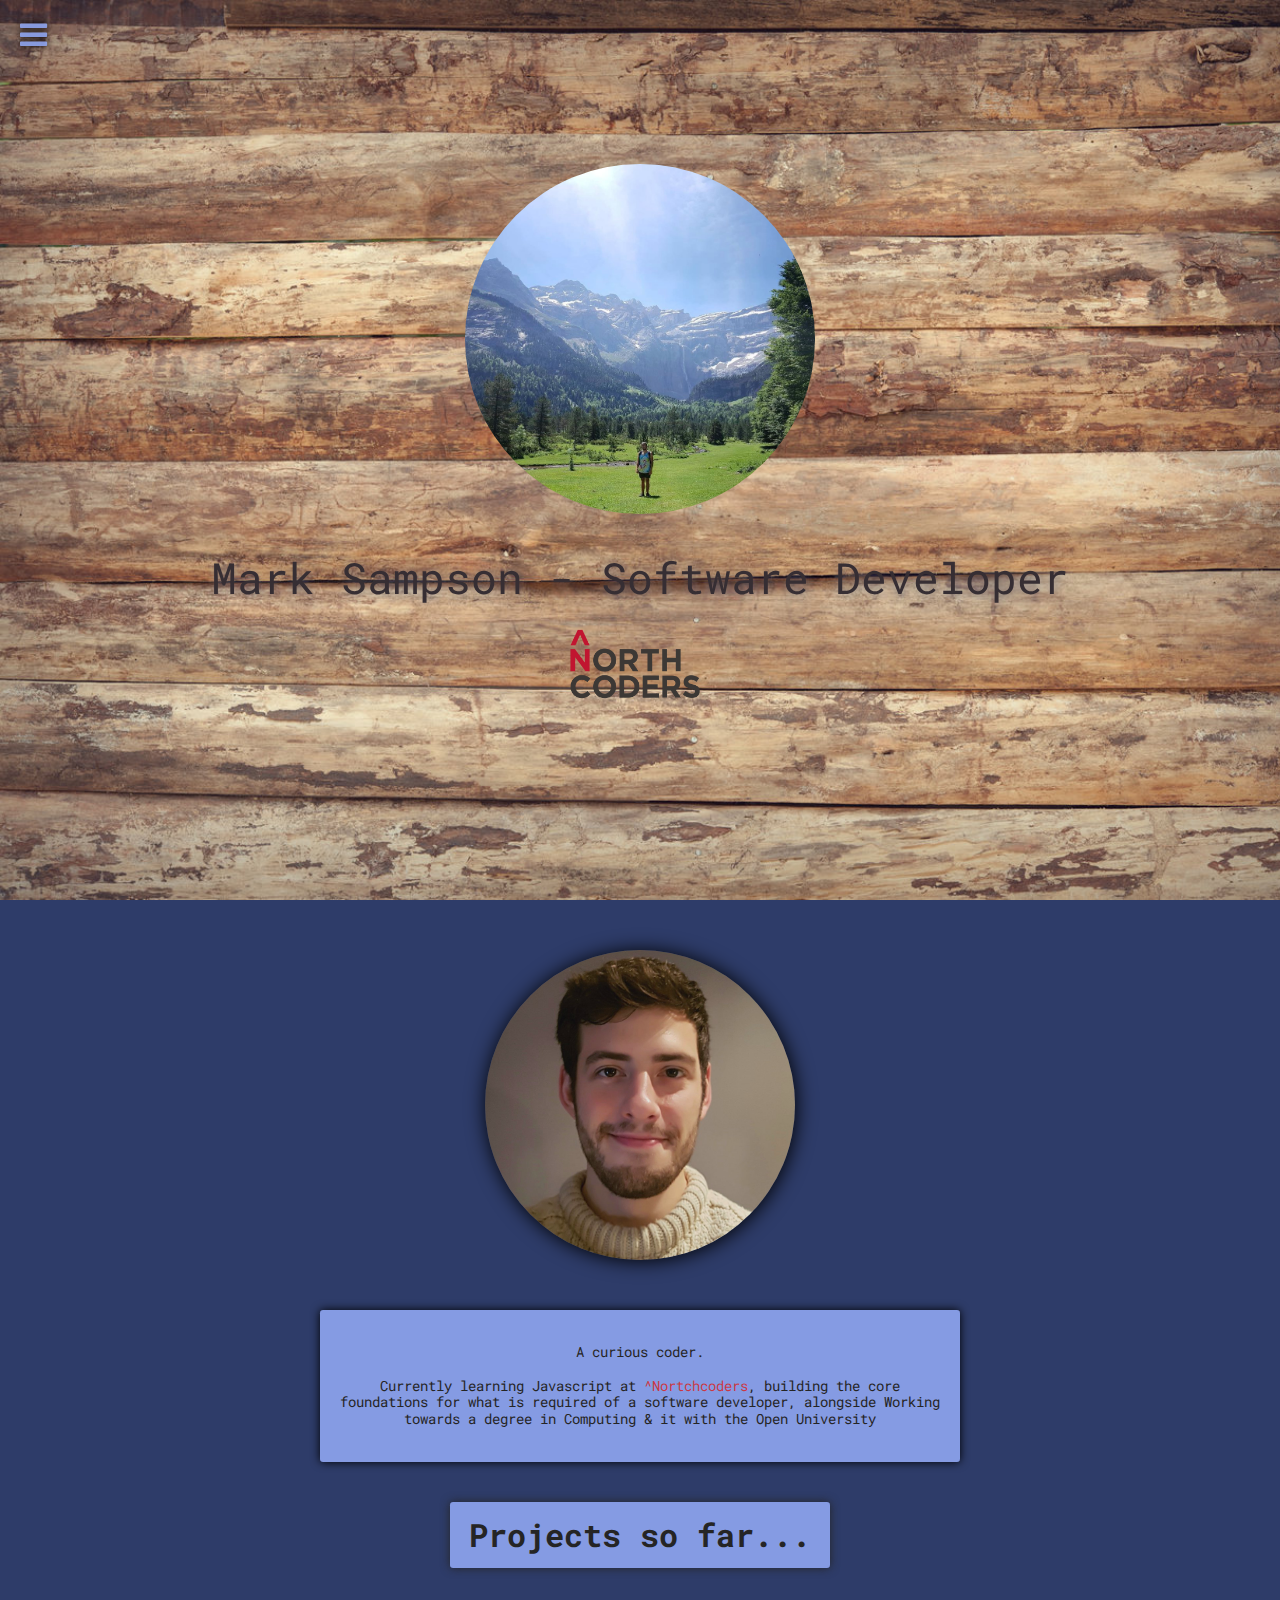
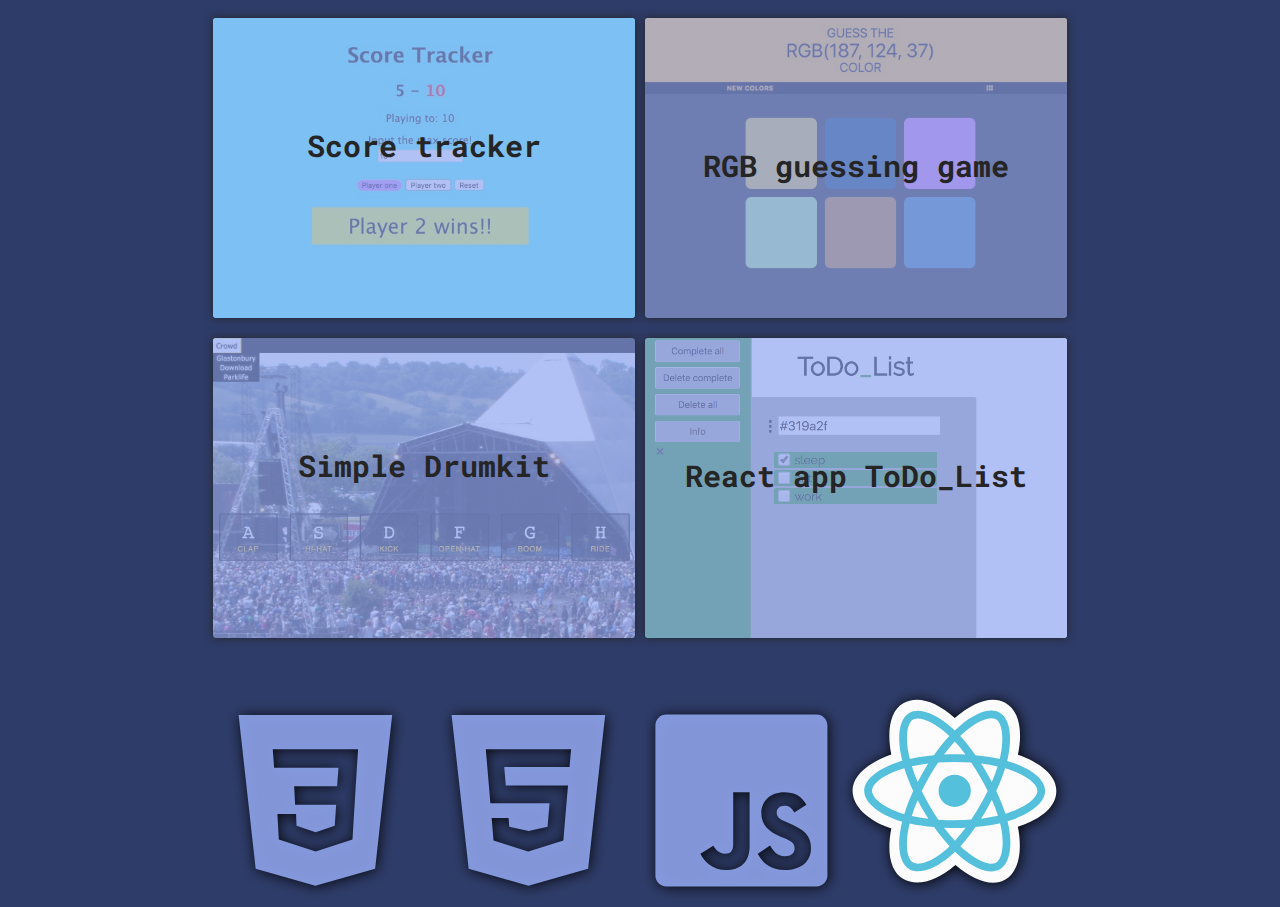
==== index.html @ e76eb81a "added routeing change to index" ====
<!DOCTYPE html>
<html lang="en">
<head>
    <meta charset="UTF-8">
    <meta name="viewport" content="width=device-width, initial-scale=1.0">
    <meta http-equiv="X-UA-Compatible" content="ie=edge">
    <link href="https://fonts.googleapis.com/css?family=Roboto+Mono|PT+Sans|Roboto+Mono" rel="stylesheet">
    <link rel="stylesheet" href="css/normalize.css">
    <link rel="stylesheet" href="css/main.css">
    <link rel="stylesheet" href="https://cdnjs.cloudflare.com/ajax/libs/font-awesome/4.7.0/css/font-awesome.min.css">
    <title>SampsonM</title>
</head>
<body>
    <main>
        <div id="backg-fade"></div>
        <nav id="mySidenav">
            <a href="javascript:void(0)" class="closebtn" onclick="closeNav()">&times;</a>
            <a href="#about"><i class="fa fa-wpexplorer" onclick="closeNav()" style="font-size: 1.9em"></i></a>
            <a href="./contact.html"><i class="fa fa-envelope-o" style="font-size: 1.87em"></i></a>
            <a href="https://www.linkedin.com/in/mark-sampson-33995bb9/" target="_blank"><i class="fa fa-linkedin linked" style="font-size: 1.9em"></i></a>
            <a href="https://github.com/SampsonM" target="_blank"><i class="fa fa-github" style="font-size: 2.3em"></i></a>
        </nav>
    
        <i onclick="openNav()" class="fa fa-bars" id="menu"></i>
        
        <figure>
            <div class="img-text">    
                <img src="images/me.jpg" alt="SampsonM">
                <h2>Mark Sampson - Software Developer</h2>
            </div>
    
            <div class="main-text">
                <img src="images/logo.png">
            </div>
        </figure>
    </main>

    <div class="about">
        <a name="about"></a>
            
            <div class="grid">
                <img class="face" src="images/me2.jpg" alt="SampsonM">
                <div class="about-words">
                    <p>A curious coder.</br></br>
                    Currently learning Javascript at <a href="https://northcoders.com/" target="_blank">^Nortchcoders</a>,
                    building the core foundations for what is required of a software developer, alongside Working towards a degree in Computing & it with the Open University</p>
                </div>
                
                <div class="git-material">
                    <div class="git-text"><p>Projects so far...</p></div>
                    <a class="gitSquare scoreTrack" href="https://github.com/SampsonM/Score-Tracker" target="_blank"><p>Score tracker</p></a>
                    <a class="gitSquare rgb" href="https://sampsonm.github.io/RGB-Game/" target="_blank"><p>RGB guessing game</p></a>
                    <a class="gitSquare notes" href="https://sampsonm.github.io/React_To_Do/"><p>React app ToDo_List</p></a>
                    <a class="gitSquare drum" href="https://github.com/SampsonM/Drum-Kit" target="_blank"><p>Simple Drumkit</p></a>
                </div>
        
                <div class="logoArea">
                    <svg class="logo" xmlns="http://www.w3.org/2000/svg" viewBox="0 0 24 24">
                        <path d="M2.999,2l2,18l6.994,2l7.006-2l2-18H2.999z M16.726,10.348l-0.382,6.241L12.028,18l-4.316-1.411l-0.164-2.985h2.185 l0.055,1.357l2.24,0.76l2.24-0.76l0.164-2.442h-2.404H9.624l-0.109-2.171h2.513h2.513l0.164-2.171h-2.677H7.165L7.001,6.006h5.026 h4.972L16.726,10.348z"/>
                    </svg>
                    <svg class="logo" xmlns="http://www.w3.org/2000/svg" viewBox="0 0 24 24">
                        <path d="M20.999,2h-18l2,18l7,2l7-2L20.999,2z M16.825,8.083H9.169l0.182,2.179h7.29l-0.547,6.439l-4.093,1.302l-0.04-0.013 l-4.047-1.29l-0.221-2.624h1.982l0.087,1.019l2.261,0.498l2.221-0.499l0.236-2.755H7.544L7.007,6h9.996L16.825,8.083z"/>
                    </svg>
                    <svg class="logo" xmlns="http://www.w3.org/2000/svg" viewBox="0 0 50 50">
                        <path d="M43.334,4H6.667C5.196,4,4,5.196,4,6.667v36.666C4,44.804,5.196,46,6.667,46h36.666C44.804,46,46,44.804,46,43.334V6.667 C46,5.196,44.804,4,43.334,4z M27,36.182C27,40.18,24.656,42,21.234,42c-3.092,0-5.324-2.073-6.234-4l3.143-1.903 C18.75,37.173,19.673,38,21,38c1.269,0,2-0.496,2-2.426V23h4V36.182z M35.677,42c-3.544,0-5.557-1.787-6.677-4l3-2 c0.818,1.335,1.707,2.614,3.589,2.614c1.581,0,2.411-0.79,2.411-1.882c0-1.308-0.858-1.772-2.598-2.533l-0.954-0.409 c-2.753-1.173-4.583-2.643-4.583-5.749c0-2.862,2.18-5.04,5.588-5.04c2.426,0,4.17,0.844,5.427,3.055l-2.971,1.908 c-0.654-1.173-1.36-1.635-2.456-1.635c-1.118,0-1.826,0.709-1.826,1.635c0,1.145,0.709,1.608,2.346,2.317l0.954,0.409 C40.17,32.079,42,33.496,42,36.683C42,40.118,39.301,42,35.677,42z"/>
                    </svg>
                    <img src="./images/react-seeklogo.com.svg" class="react logo">
                </div>
            
            </div>
    </div>

<script src="https://ajax.googleapis.com/ajax/libs/jquery/3.3.1/jquery.min.js"></script>
<script src="js/main.js"></script>
</body>
</html>
---- css/main.css ----
:root {
    --blue-col: rgba(144, 166, 240, 0.897);
    --light-bl: rgba(144, 166, 240, 0.697)
}

body {
    height: 100vh;
    width: 100vw;
    position: absolute;
    top: 0px;
    margin: 0;
    padding: 0;
    color: #252525;
    font-family: 'Roboto Mono', sans-serif;   
    font-size: 0.9em;  
}

main {
    position: absolute;
    left: 0;
    bottom: 0;
    left: 0;
    height: 100%;
    width: 100%;
    min-height: 600px;
    background: url("../images/wood2.jpg")#fff;
    background-repeat: no-repeat;
    background-size: cover;
    background-attachment: fixed;
}

#backg-fade {
    height: 100%;
    width: 0;
    position: fixed;
    top: 0;
    left: 0;
    z-index: 2;
    background-color: #00000067;
    transition: 0.3s;
    transition-timing-function: ease-in-out;
}

#mySidenav {
    height: 100%;
    width: 0;
    position: fixed;
    z-index: 1;
    top: 0;
    left: 0;
    overflow-x: hidden;
    padding-top: 30px;
    transition: 0.3s;
    transition-timing-function: ease-in-out;
    background-color: var(--light-bl);
}

nav a {
    padding: 10px 5px 10px 10px;
    max-width: 40px;
    text-decoration: none;
    color: #362e33;
    display: block;
    transition: 0.2s;
}

a:hover {
    color: #ecdaaf;
}

a .linked {
    position: relative;
    left: 2px;
}

.closebtn {
    position: absolute;
    top: 0;
    right: 15px;
    font-size: 2.3em;
    margin-left: 50px;
    text-decoration: none;
    color: #362e33;
    z-index: 3;
}

#menu {
    position: fixed;
    left: 20px;
    top: 20px;
    font-size: 2.2em;
    text-shadow: 0px 0px 6px #000;
    transition: 0.05s;
    color: var(--blue-col);
}

#menu:hover {
    color: #ecdaaf;
}

figure {
    position: relative;
    top: 50px;
}

.img-text {
    position: relative;
    text-align: center;
    align-content: center;
    max-width: 85%;
    margin: auto;
    z-index: 1;
}

.img-text img {
    height: 40%;
    width: 40%;
    border-radius: 50%;
}

h2 {
    font-size: 3em;
    font-weight: 400;
    color: #362e33;
    text-shadow: 1px 1px 10px #65748ba2;
}

.main-text {
    position: relative;
    right: 5px;
    display: block;
    max-width: 85%;
    margin: auto;
    text-align: center;
    font-family: 'Roboto Mono', sans-serif;
    font-size: 1.6em;
    color: #3b3835;
    text-shadow: 1px 1px 8px #65748ba2;
}

.main-text img {
    width: 130px;
    height: 70px;
    position: relative;
    top: -10px;
}

.about  {
    position: relative;
    top: 100vh;
    min-height: auto;
}

.grid {
    display: grid;
    position: relative;
    left: 0;
    height: 100%;
    width: 100%;
    transition: 0.5s;
    grid-template: auto auto auto 1fr / repeat(12, 1fr);
    background-color: rgb(46, 60, 105);
}

.banner {
    position: relative;
    display: grid;
    grid-template-columns: repeat(12, 1fr);
    grid-column: 1 / -1;
    background-color: rgb(46, 60, 105);
}

.face {
    grid-column: 2 / 12;
    grid-row: 1 / 2;
    margin: 30px auto;
    padding: 0px;
    border-radius: 50%;
    box-shadow: 1px 1px 20px #000000;
    max-height: 270px;
}

.about-words {
    grid-column: 4 / 10;
    grid-row: 2 / 3;
    margin: 0 auto;
    padding: 20px;
    text-align: center;
    background-color: var(--blue-col);
    border-radius: .2rem;
    box-shadow: 0 0 10px #000;
}

.about-words a {
    color: rgba(216, 38, 38, 0.842);
    text-decoration: none;
}

.about-words a:hover {
    color: rgb(253, 46, 46);
}

.git-material {
    grid-column: 2 / 12;
    grid-row: 3 / 4;
    display: grid;
    grid-template: auto repeat(4, auto) / repeat(4, 1fr);
    grid-gap: 10px;
    font-size: 1.9rem;
    font-weight: 700;
    text-align: center;
}

.git-material a {
    width: 100%;   
    min-height: 300px; 
    max-height: 300px; 
    color: #252525;
    text-decoration: none;
    border-radius: .2rem; 
    box-shadow: inset 0 0 0 1000px var(--light-bl), 0 0 10px #252525; 
    transition-duration: 0.1s;
    transition-timing-function: ease-out; 
}

.git-text {
    grid-column: 1 / -1;
    min-height: 0px;
    max-width: 100%;
    font-size: 2rem;    
}

.git-text p {
    margin: 40px auto;
    padding: 15px;
    max-width: 350px;
    background-color: var(--blue-col);
    box-shadow: 0 0 10px #252525;
    border-radius: .2rem;
}

.gitSquare:hover {
    box-shadow: inset 0 0 0 1000px #a5a4a400;
    transform: scale(1.015, 1.015);
}

.gitSquare:hover p {
    display: none;
}

.scoreTrack {
    background: url('../images/scoretrack.jpg') 46% 50%/200% repeat fixed;
    grid-column: 1 / -1;
    grid-row: 2 / 3;
}

.scoreTrack p {
    margin: 90px 20px;
}

.rgb {
    background: url('../images/rgb1.jpg') 44% 100%/200% no-repeat fixed;
    grid-column: 1 / -1; 
    grid-row: 3 / 4;
}

.rgb p {
    margin: 110px 20px;    
}

.notes {
    background: url('../images/todolist.png') 46% 100%/200% repeat fixed;
    grid-column: 1 / -1;
    grid-row: 4 / 5;
}

.notes p {
    margin-top: 120px;
}

.drum {
    background: url('../images/drum.jpg') -5% 30%/180% no-repeat fixed;
    grid-column: 1 / -1;
    grid-row: 5 / 6;    
}

.drum p {
    margin: 90px 20px;    
}

.logoArea {
    grid-column: 1 / -1;
    grid-row: 4 / 5;
}

.logo {
    display: block;
    min-width: 200px;
    max-width: 25%;
    filter: drop-shadow(1px 1px 7px #000) invert(1%);
    fill: var(--blue-col);
    margin: auto;
}

.react {
    margin-bottom: 20px;
}

@media only screen and (min-width: 550px) {
    main {
        min-height: 800px;
    }
    figure {
        top: 150px;
    }
    .about-words {
        grid-column: 4 / 10;
        margin: 20px auto;
    }
    .face {
        max-height: 310px;        
    }
    .git-text {
        grid-column: 2 / 4;
        grid-row: 1 / 2;
    }
    .scoreTrack {  
        background: url('../images/scoretrack.jpg') 46% 20%/280% no-repeat scroll;
        grid-column: 1 / 3;
        grid-row: 2 / 3;
    }
    .rgb {
        background: url('../images/rgb1.jpg') 50% 100%/cover no-repeat scroll;
        grid-column: 3 / 5;
        grid-row: 2 / 3;
    }
    .notes {
        background: url('../images/todolist.png') 40% 5%/100% repeat scroll;
        grid-column: 3 / 5;
        grid-row: 4 /5;
    }
    .drum {
        background: url('../images/drum.jpg') -5% 30%/cover no-repeat scroll;
        grid-column: 1 / 3;
        grid-row: 4 / 5;
    }
    .logoArea {
        grid-row: 4 / 5;
    }
    .logo {
        display: inline;
        min-width: 100px;
        max-width: 24%;
    }
}

@media only screen and (min-width: 890px) {
    #menu {
        position: fixed;
    }
    .grid {
        background-size: cover;
        background-attachment:fixed;
        background-repeat: no-repeat;
    }
    .about-words {
        margin: auto;
    }
    .scoreTrack {
        background-size: 170%;         
    }
    .scoreTrack p {
        margin: 110px 20px;
    }
    .rgb {
        background-position: 20% 0%;
        background-repeat: repeat;
    }
    .drum {
        background: url('../images/drum.jpg') -5% 0%/cover no-repeat scroll;        
    }
    .drum p {
        margin: 110px 20px;
    }
    .logoArea {
        grid-column: 3 / 11;
        margin-top: 50px;
    }
}

@media only screen and (min-width: 1000px) {
    figure {
        top: 16px;
    }
    .img-text img {
        max-height: 350px;
        max-width: 350px;
    }
    .img-text {
        top: 120px;
    }
    .main-text {
        top: 120px;
    }
}

@media only screen and (min-width: 1200px) {
    figure {
        top: 30px;
    }
    .face {
        margin: 50px auto;
    }
    .git-material {
        grid-column: 3 / 11;
    }
    .rgb p {
        margin: 130px 20px;
    }
}
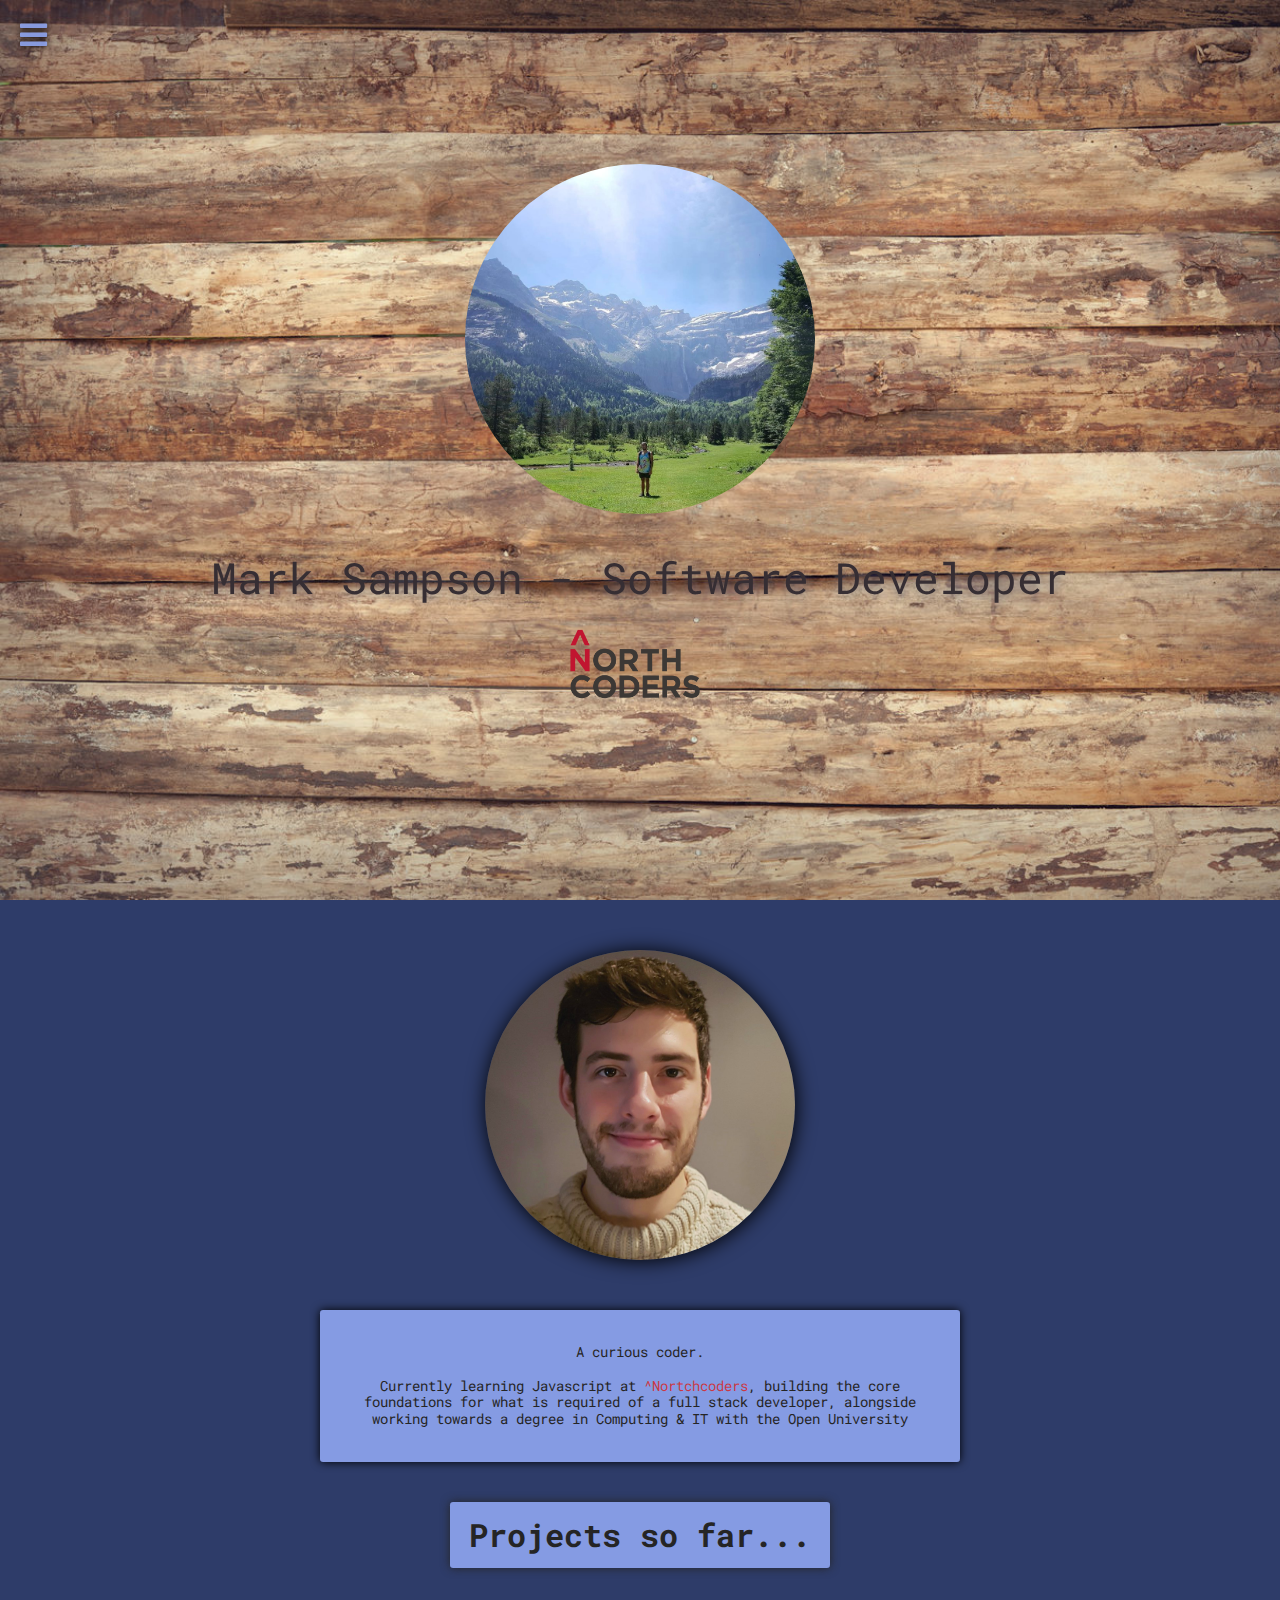
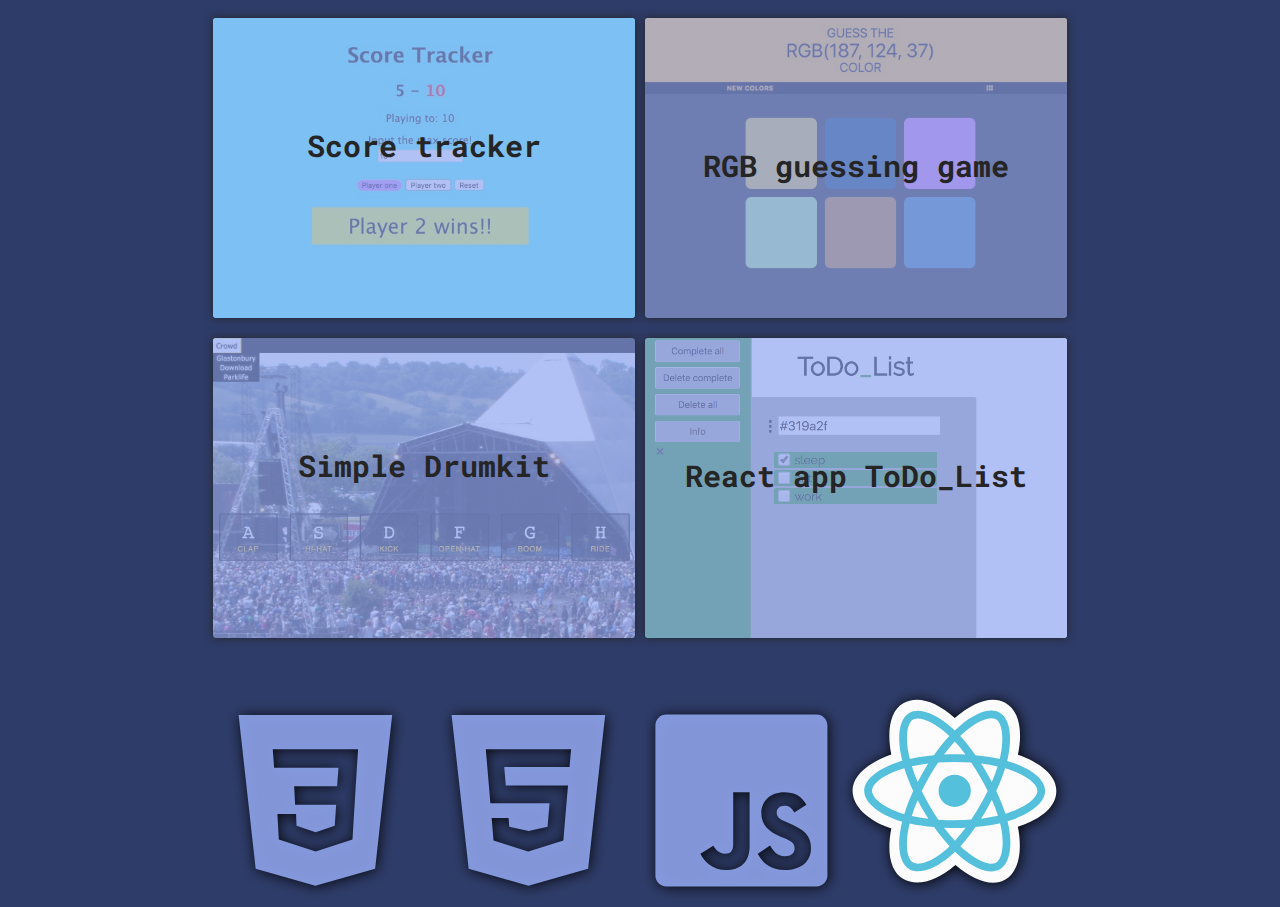
==== commit ddefc109: "typo" ====
--- a/index.html
+++ b/index.html
@@ -43,7 +43,7 @@
                 <div class="about-words">
                     <p>A curious coder.</br></br>
                     Currently learning Javascript at <a href="https://northcoders.com/" target="_blank">^Nortchcoders</a>,
-                    building the core foundations for what is required of a software developer, alongside Working towards a degree in Computing & it with the Open University</p>
+                    building the core foundations for what is required of a full stack developer, alongside working towards a degree in Computing & IT with the Open University</p>
                 </div>
                 
                 <div class="git-material">
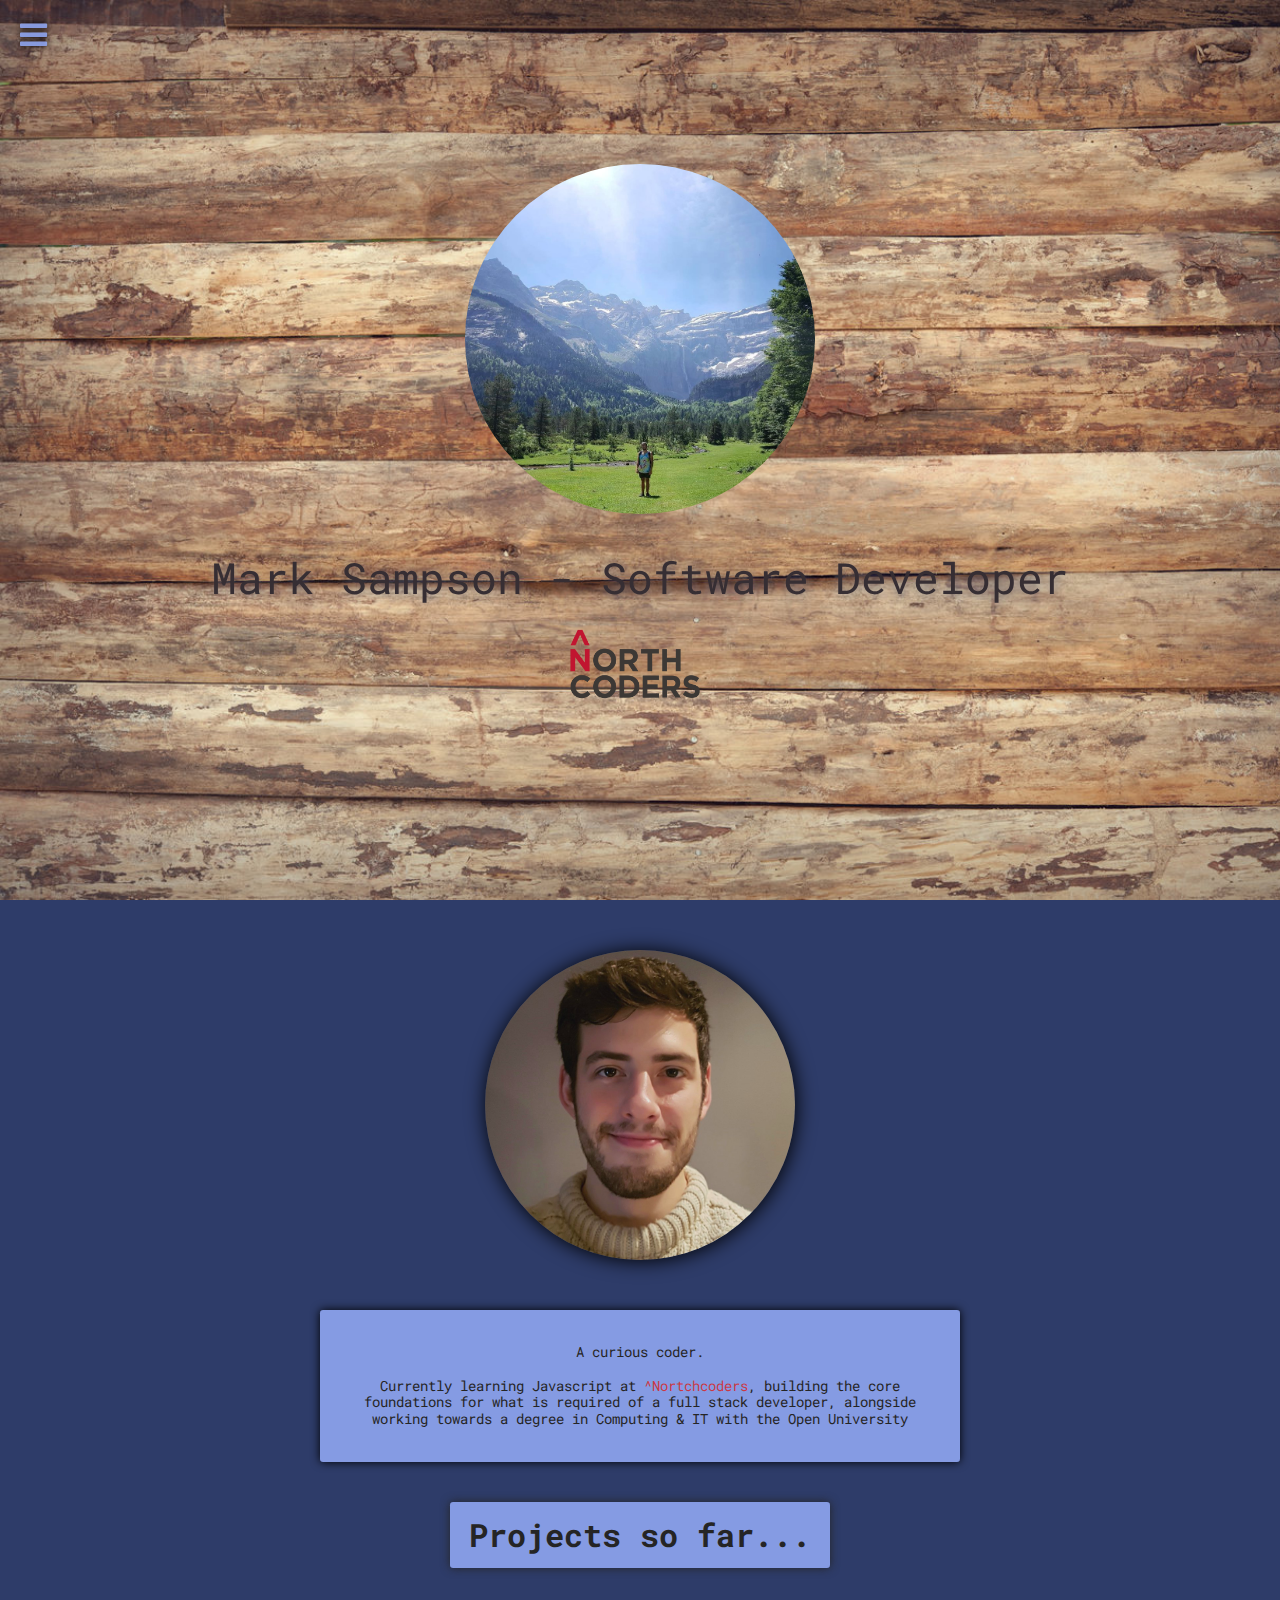
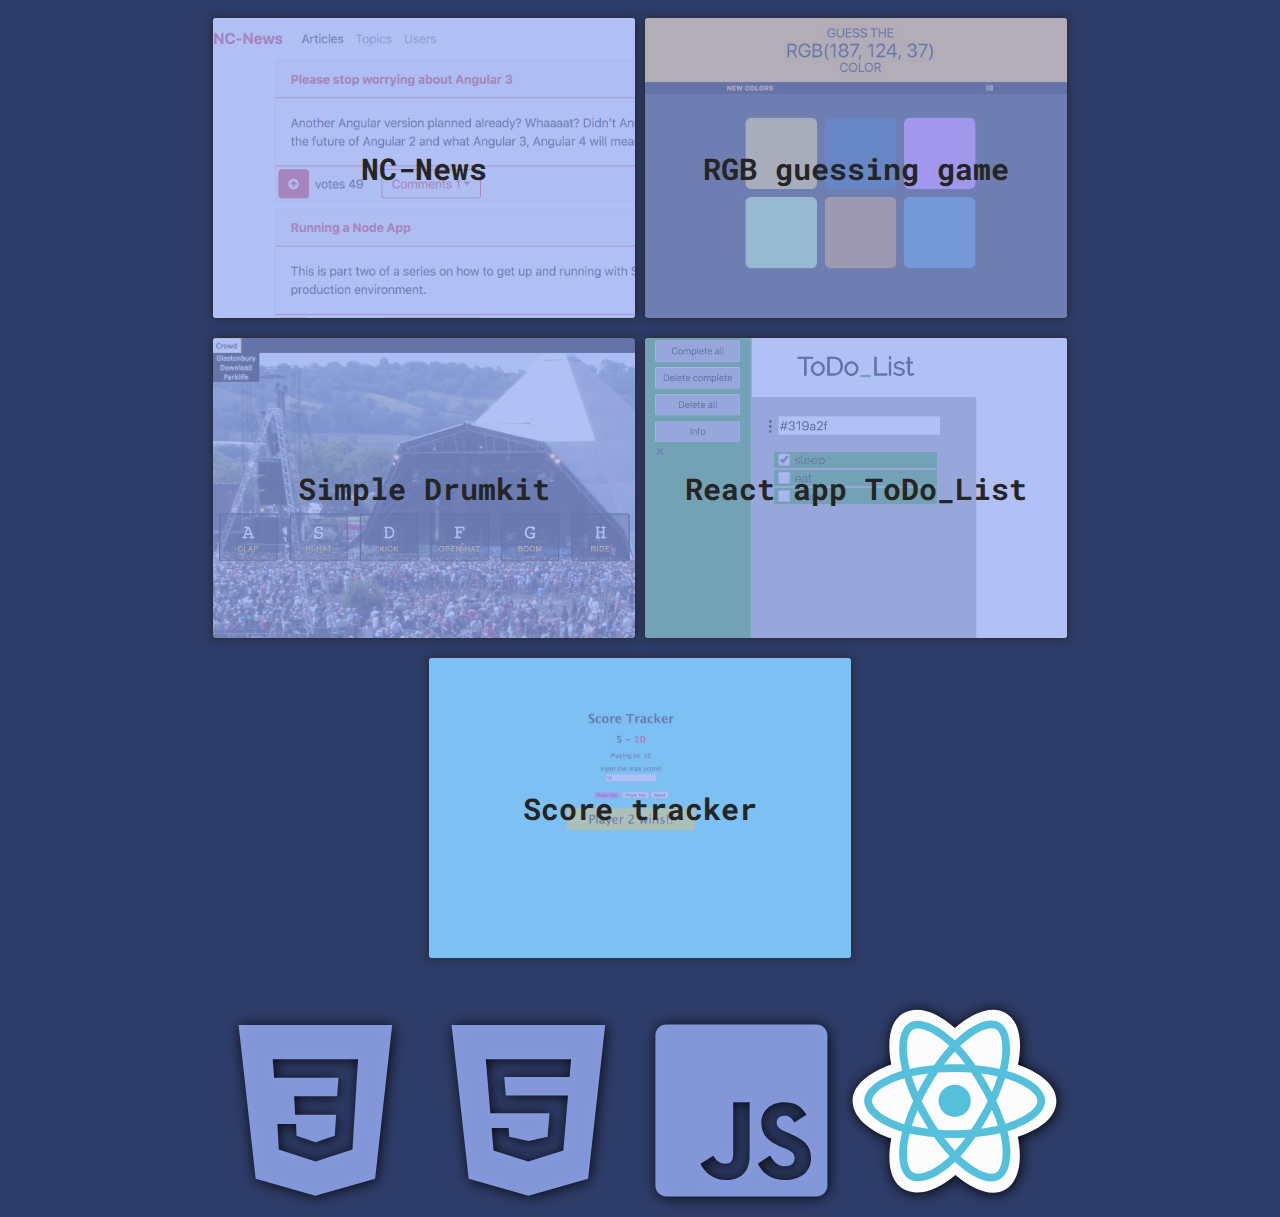
==== commit 71b951fa: "added nc news to personal site" ====
--- a/index.html
+++ b/index.html
@@ -48,10 +48,12 @@
                 
                 <div class="git-material">
                     <div class="git-text"><p>Projects so far...</p></div>
-                    <a class="gitSquare scoreTrack" href="https://github.com/SampsonM/Score-Tracker" target="_blank"><p>Score tracker</p></a>
+                    <a class="gitSquare ncnews" href="https://northcnews.herokuapp.com/" target="_blank"><p>NC-News</p></a>
                     <a class="gitSquare rgb" href="https://sampsonm.github.io/RGB-Game/" target="_blank"><p>RGB guessing game</p></a>
                     <a class="gitSquare notes" href="https://sampsonm.github.io/React_To_Do/"><p>React app ToDo_List</p></a>
                     <a class="gitSquare drum" href="https://github.com/SampsonM/Drum-Kit" target="_blank"><p>Simple Drumkit</p></a>
+                    <a class="gitSquare scoreTrack" href="https://github.com/SampsonM/Score-Tracker" target="_blank"><p>Score tracker</p></a>
+
                 </div>
         
                 <div class="logoArea">
--- a/css/main.css
+++ b/css/main.css
@@ -181,7 +181,7 @@
 }
 
 .about-words {
-    grid-column: 4 / 10;
+    grid-column: 3 / 11;
     grid-row: 2 / 3;
     margin: 0 auto;
     padding: 20px;
@@ -204,7 +204,7 @@
     grid-column: 2 / 12;
     grid-row: 3 / 4;
     display: grid;
-    grid-template: auto repeat(4, auto) / repeat(4, 1fr);
+    grid-template: auto repeat(5, auto) / repeat(4, 1fr);
     grid-gap: 10px;
     font-size: 1.9rem;
     font-weight: 700;
@@ -239,6 +239,15 @@
     border-radius: .2rem;
 }
 
+.gitSquare {
+    display: flex;
+    justify-content: center;
+}
+
+.gitSquare p {
+    align-self: center;
+}
+
 .gitSquare:hover {
     box-shadow: inset 0 0 0 1000px #a5a4a400;
     transform: scale(1.015, 1.015);
@@ -248,14 +257,10 @@
     display: none;
 }
 
-.scoreTrack {
-    background: url('../images/scoretrack.jpg') 46% 50%/200% repeat fixed;
+.ncnews {
+    background: url('../images/ncnews.png') 100% 100%/100% repeat fixed;
     grid-column: 1 / -1;
     grid-row: 2 / 3;
-}
-
-.scoreTrack p {
-    margin: 90px 20px;
 }
 
 .rgb {
@@ -264,28 +269,22 @@
     grid-row: 3 / 4;
 }
 
-.rgb p {
-    margin: 110px 20px;    
-}
-
 .notes {
     background: url('../images/todolist.png') 46% 100%/200% repeat fixed;
     grid-column: 1 / -1;
     grid-row: 4 / 5;
 }
 
-.notes p {
-    margin-top: 120px;
-}
-
 .drum {
     background: url('../images/drum.jpg') -5% 30%/180% no-repeat fixed;
     grid-column: 1 / -1;
     grid-row: 5 / 6;    
 }
 
-.drum p {
-    margin: 90px 20px;    
+.scoreTrack {
+    background: url('../images/scoretrack.jpg') 10% 50%/100% repeat fixed;
+    grid-column: 1 / -1;
+    grid-row: 6 / 7;
 }
 
 .logoArea {
@@ -324,8 +323,8 @@
         grid-column: 2 / 4;
         grid-row: 1 / 2;
     }
-    .scoreTrack {  
-        background: url('../images/scoretrack.jpg') 46% 20%/280% no-repeat scroll;
+    .ncnews {  
+        background: url('../images/ncnews.png') 4% 0%/0% no-repeat scroll;
         grid-column: 1 / 3;
         grid-row: 2 / 3;
     }
@@ -344,6 +343,11 @@
         grid-column: 1 / 3;
         grid-row: 4 / 5;
     }
+    .scoreTrack {
+        background: url('../images/scoretrack.jpg') 10% 0%/100% no-repeat scroll;
+        grid-column: 2 / 4;
+        grid-row: 6 / 7;
+    }
     .logoArea {
         grid-row: 4 / 5;
     }
@@ -366,11 +370,8 @@
     .about-words {
         margin: auto;
     }
-    .scoreTrack {
+    .ncnews {
         background-size: 170%;         
-    }
-    .scoreTrack p {
-        margin: 110px 20px;
     }
     .rgb {
         background-position: 20% 0%;
@@ -379,9 +380,6 @@
     .drum {
         background: url('../images/drum.jpg') -5% 0%/cover no-repeat scroll;        
     }
-    .drum p {
-        margin: 110px 20px;
-    }
     .logoArea {
         grid-column: 3 / 11;
         margin-top: 50px;
@@ -414,7 +412,4 @@
     .git-material {
         grid-column: 3 / 11;
     }
-    .rgb p {
-        margin: 130px 20px;
-    }
 }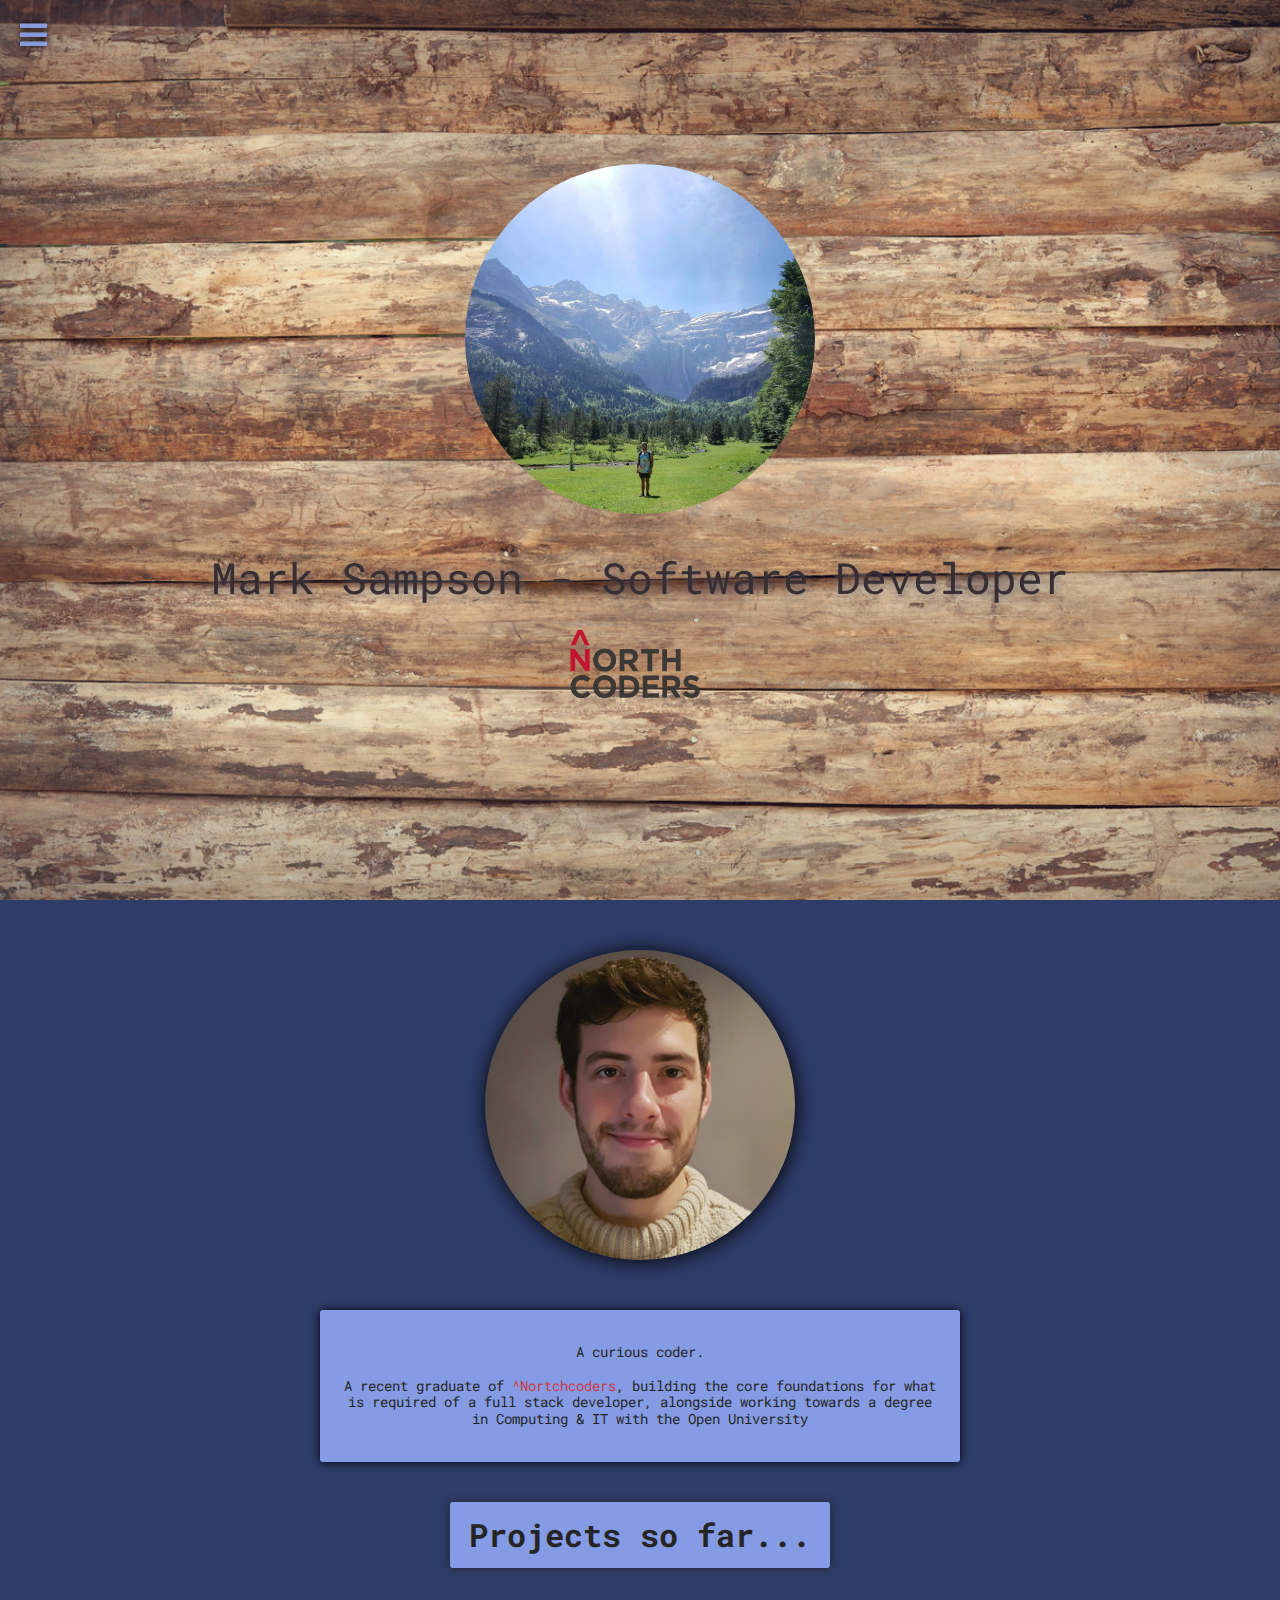
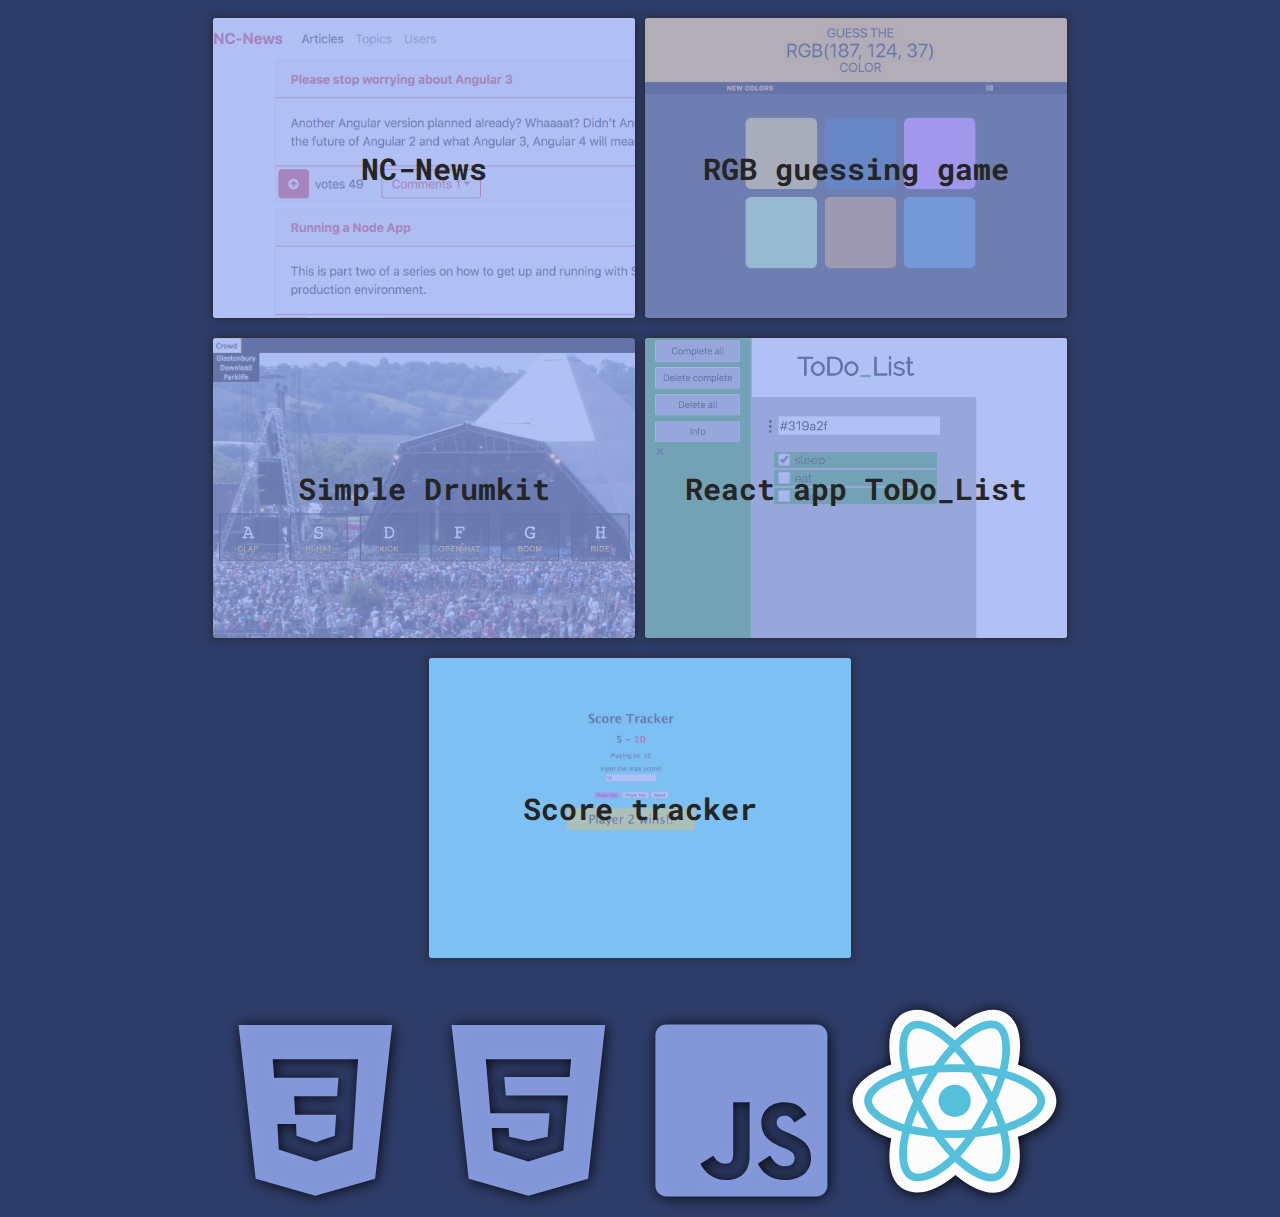
==== commit c9fb709d: "updated text" ====
--- a/index.html
+++ b/index.html
@@ -8,7 +8,7 @@
     <link rel="stylesheet" href="css/normalize.css">
     <link rel="stylesheet" href="css/main.css">
     <link rel="stylesheet" href="https://cdnjs.cloudflare.com/ajax/libs/font-awesome/4.7.0/css/font-awesome.min.css">
-    <title>SampsonM</title>
+    <title>SampsonM | Full Stack Developer</title>
 </head>
 <body>
     <main>
@@ -42,7 +42,7 @@
                 <img class="face" src="images/me2.jpg" alt="SampsonM">
                 <div class="about-words">
                     <p>A curious coder.</br></br>
-                    Currently learning Javascript at <a href="https://northcoders.com/" target="_blank">^Nortchcoders</a>,
+                    A recent graduate of <a href="https://northcoders.com/" target="_blank">^Nortchcoders</a>,
                     building the core foundations for what is required of a full stack developer, alongside working towards a degree in Computing & IT with the Open University</p>
                 </div>
                 
@@ -50,10 +50,9 @@
                     <div class="git-text"><p>Projects so far...</p></div>
                     <a class="gitSquare ncnews" href="https://northcnews.herokuapp.com/" target="_blank"><p>NC-News</p></a>
                     <a class="gitSquare rgb" href="https://sampsonm.github.io/RGB-Game/" target="_blank"><p>RGB guessing game</p></a>
-                    <a class="gitSquare notes" href="https://sampsonm.github.io/React_To_Do/"><p>React app ToDo_List</p></a>
+                    <a class="gitSquare notes" href="https://sampsonm.github.io/react_todo/" target="_blank"><p>React app ToDo_List</p></a>
                     <a class="gitSquare drum" href="https://github.com/SampsonM/Drum-Kit" target="_blank"><p>Simple Drumkit</p></a>
                     <a class="gitSquare scoreTrack" href="https://github.com/SampsonM/Score-Tracker" target="_blank"><p>Score tracker</p></a>
-
                 </div>
         
                 <div class="logoArea">
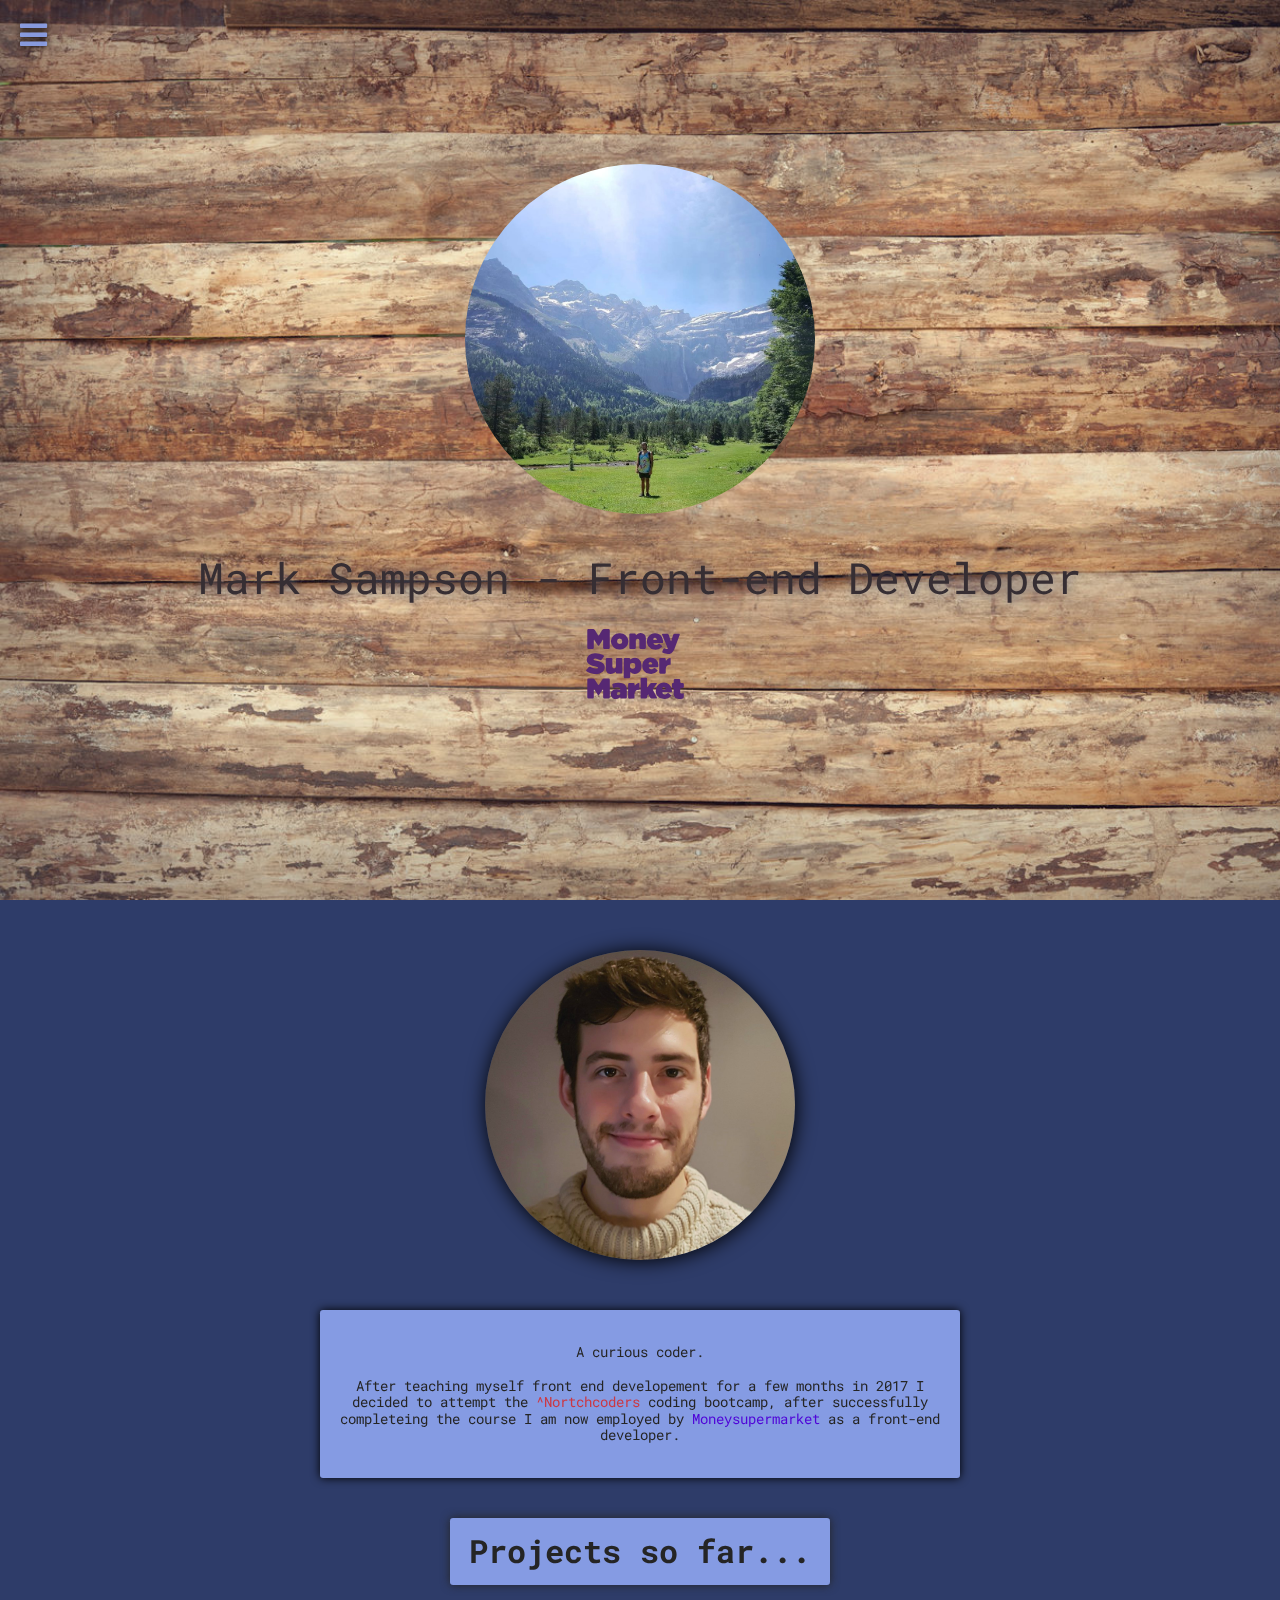
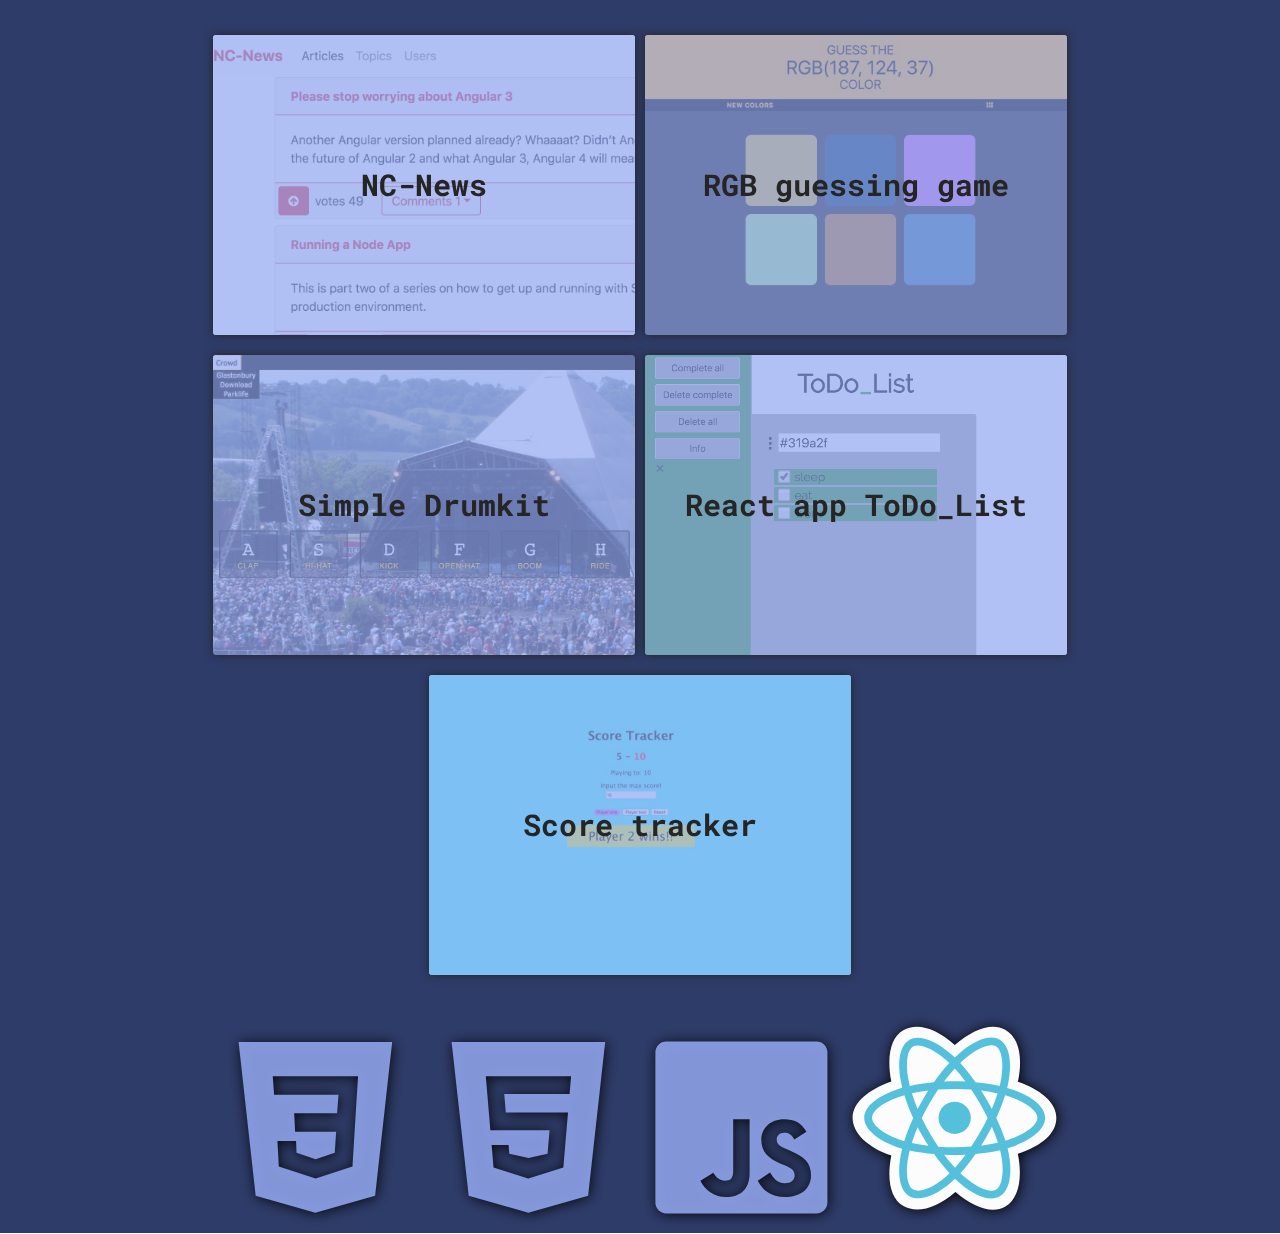
==== commit 1e83fa0a: "updated main page" ====
--- a/index.html
+++ b/index.html
@@ -8,14 +8,14 @@
     <link rel="stylesheet" href="css/normalize.css">
     <link rel="stylesheet" href="css/main.css">
     <link rel="stylesheet" href="https://cdnjs.cloudflare.com/ajax/libs/font-awesome/4.7.0/css/font-awesome.min.css">
-    <title>SampsonM | Full Stack Developer</title>
+    <title>SampsonM | Front-end Developer</title>
 </head>
 <body>
     <main>
         <div id="backg-fade"></div>
         <nav id="mySidenav">
             <a href="javascript:void(0)" class="closebtn" onclick="closeNav()">&times;</a>
-            <a href="#about"><i class="fa fa-wpexplorer" onclick="closeNav()" style="font-size: 1.9em"></i></a>
+            <a ><i class="fa fa-wpexplorer" onclick="closeNav(); moveToAbout()" style="font-size: 1.9em"></i></a>
             <a href="./contact.html"><i class="fa fa-envelope-o" style="font-size: 1.87em"></i></a>
             <a href="https://www.linkedin.com/in/mark-sampson-33995bb9/" target="_blank"><i class="fa fa-linkedin linked" style="font-size: 1.9em"></i></a>
             <a href="https://github.com/SampsonM" target="_blank"><i class="fa fa-github" style="font-size: 2.3em"></i></a>
@@ -26,24 +26,22 @@
         <figure>
             <div class="img-text">    
                 <img src="images/me.jpg" alt="SampsonM">
-                <h2>Mark Sampson - Software Developer</h2>
+                <h2>Mark Sampson - Front-end Developer</h2>
             </div>
     
             <div class="main-text">
-                <img src="images/logo.png">
+                <img src="images/logo.svg">
             </div>
         </figure>
     </main>
 
-    <div class="about">
-        <a name="about"></a>
+    <div class="about" id="about">
             
             <div class="grid">
                 <img class="face" src="images/me2.jpg" alt="SampsonM">
                 <div class="about-words">
                     <p>A curious coder.</br></br>
-                    A recent graduate of <a href="https://northcoders.com/" target="_blank">^Nortchcoders</a>,
-                    building the core foundations for what is required of a full stack developer, alongside working towards a degree in Computing & IT with the Open University</p>
+                    After teaching myself front end developement for a few months in 2017 I decided to attempt the <a id="NC" href="https://northcoders.com/" target="_blank">^Nortchcoders</a> coding bootcamp, after successfully completeing the course I am now employed by <a id="MSM" href="http://www.moneysupermarketjobs.com/about-us/who-we-are" target="_blank">Moneysupermarket</a> as a front-end developer.</p>
                 </div>
                 
                 <div class="git-material">
--- a/css/main.css
+++ b/css/main.css
@@ -26,7 +26,8 @@
     background: url("../images/wood2.jpg")#fff;
     background-repeat: no-repeat;
     background-size: cover;
-    background-attachment: fixed;
+    background-attachment: local;
+    position: fixed;
 }
 
 #backg-fade {
@@ -73,6 +74,7 @@
     left: 2px;
 }
 
+
 .closebtn {
     position: absolute;
     top: 0;
@@ -151,6 +153,11 @@
     min-height: auto;
 }
 
+#about {
+    transition: all 0.6s ease-in-out;
+    -webkit-transition: all 0.6s ease-in-out;
+}
+
 .grid {
     display: grid;
     position: relative;
@@ -191,13 +198,20 @@
     box-shadow: 0 0 10px #000;
 }
 
-.about-words a {
+.about-words #NC {
     color: rgba(216, 38, 38, 0.842);
     text-decoration: none;
 }
-
-.about-words a:hover {
-    color: rgb(253, 46, 46);
+.about-words #MSM {
+    color: #4f05d8;
+    text-decoration: none;
+}
+
+.about-words #NC:hover {
+    color: rgb(206, 96, 96);
+}
+.about-words #MSM:hover {
+    color: #8e5de9;
 }
 
 .git-material {
